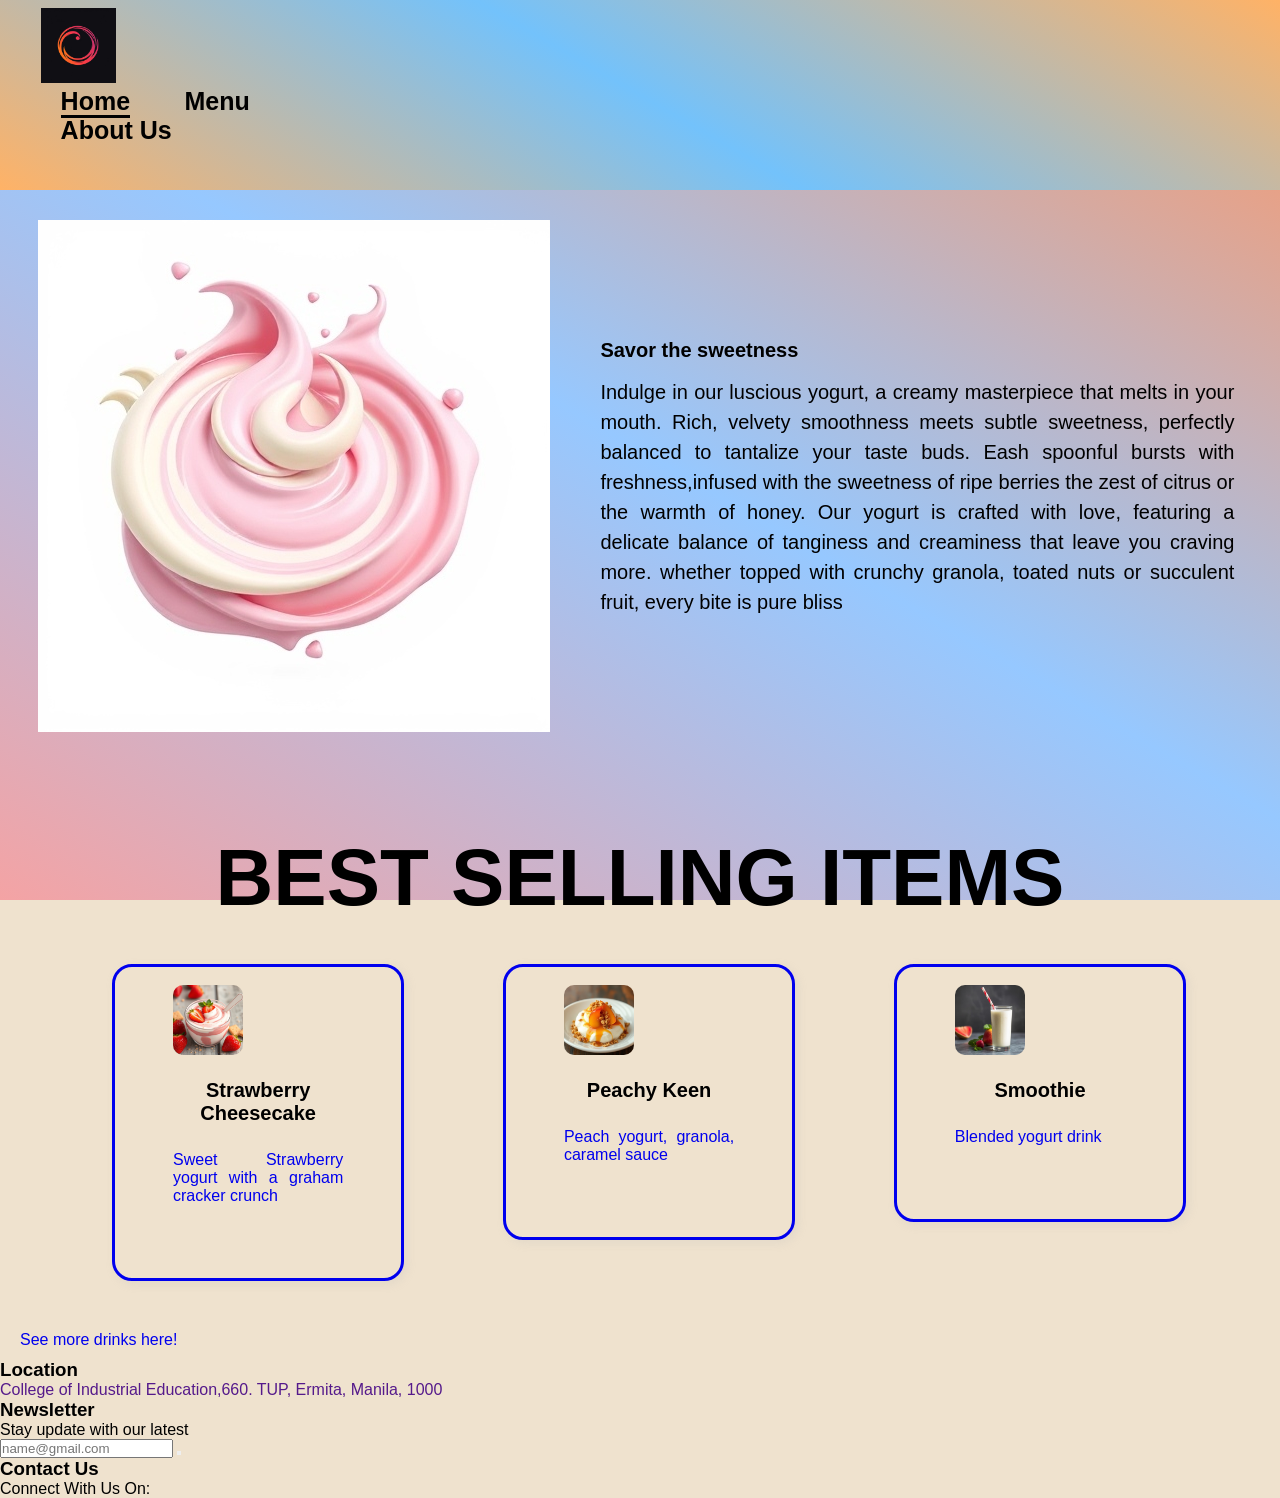
==== 1-index.html @ ffa3ed57 "Add files via upload" ====
<!DOCTYPE HTML>
<html>
<head>
<meta charset="utf-8">
<meta name="viewport" content="width=device-width, initial-scale=1">
<title>Home</title>
<link rel="icon" type="image/x-icon" href="logo.jpg">
<link rel="stylesheet" type="text/css" href="">
<!--css file-->
<link rel="stylesheet" type="text/css" href="1-index.css">
</head>

<body>
	<!--header start-->
	<header class="header">
	<!--logo-->
	<a href="1-index.html" class="logo">
	<img src="logo.jpg">
	</a>

	<!--nav bar start-->
	<nav class="navbar">
		<input type="checkbox" id="check">
		<label form="check" class="check-btn">
		<i class="fas fa-bars"></i>
		</label>
		<ul>
			<li><a class="active" href="1-index.html">Home</a></li>
			<li><a href="2-menu.html">Menu</a></li>
			<li><a href="3-about.html">About Us</a></li>
		</ul>
		<!--nav bar end-->

		<!--hyperlink with icons (search, cart, profile, menu button-->
		 <div class="icons">
      <div class="cart-container" onmouseover="showCartForm()" onmouseout="hideCartForm()">
        <a href="4-cart.htlm">
          <div class="fas fa-shopping-cart" id="cartButton"></div>
        </a>
        <div class="cart-form" id="cartForm">
          <form>
            <div id="cartItems"></div>
            <div id="total-price">Total Price: ₱<span id="totalPrice">0.00</span>
            </div>
          </form>
      </div>
    </div>
      <!-- hyperlink link with icons (search, cart, profile, menu button) -->
  </header>
  <!--header end-->

  <!--page content-->
  <div class="content">
  	<section class="about">
  		<div class="about-img">
  		<img src="yogu.jpg">
  		</div>
  		<div class="about-content">
  			<h2>Savor the sweetness</h2>
  			<p>Indulge in our luscious yogurt, a creamy masterpiece that melts in your mouth. Rich, velvety smoothness meets subtle sweetness, perfectly balanced to tantalize your taste buds. Eash spoonful bursts with freshness,infused with the sweetness of ripe berries the zest of citrus or the warmth of honey. Our yogurt is crafted with love, featuring a delicate balance of tanginess and creaminess that leave you craving more. whether topped with crunchy granola, toated nuts or succulent fruit, every bite is pure bliss</p>
  		</div>
  	</section>
  </div>

  <!--top sellers start-->
  <section class="menu" id="menu">
  	<h1 class="heading">BEST SELLING ITEMS</h1>

  	<div class="menu"> <!--menu opening tag-->
  		<div class="container menu-section">

  			<!--product 1-->
  			<a href="2-menu.html#strawberry-cheesecake">
  				<div class="menu-box">
  				<div class="menu-img">
  					<img src="strawberry_cheesecake.jpg" alt="Strawberry Cheesecake">
  				</div>
  				<div class="menu-content">
  				<h3>Strawberry Cheesecake</h3>
  				<p>Sweet Strawberry yogurt with a graham cracker crunch</p>	
  		</div>
  	</div></a>
<!--product 2-->
  			<a href="2-menu.html#peachy-keen">
  				<div class="menu-box">
  				<div class="menu-img">
  					<img src="peachy_keen.jpg" alt="Peachy Keen">
  				</div>
  				<div class="menu-content">
  				<h3>Peachy Keen</h3>
  				<p>Peach yogurt, granola, caramel sauce</p>	
  		</div>
  	</div></a>

  	<!--product 3-->
  			<a href="2-menu.html#smoothie">
  				<div class="menu-box">
  				<div class="menu-img">
  					<img src="yogurt_smoothie.jpg" alt="Smoothie">
  				</div>
  				<div class="menu-content">
  				<h3>Smoothie</h3>
  				<p>Blended yogurt drink</p>	
  		</div>
  	</div></a>

  	
  </div> <!--menu closing tag-->
  <div class="to-menu">
  	<a href="2-menu.html">See more drinks here!</a>
  </div>
  </section>
  <!--top seller end-->

  <!--about us start-->

  <!--about us end-->

  <script src="2-menu.js"></script>
  <!--footer start-->
  	<section class="container">
 			<div class="footer-box-1">
 				<h3> Location </h3>
 				<div class="footer-loc">
 					<a href="">College of Industrial Education,660. TUP, Ermita, Manila, 1000 </a>
 				</div>
 			</div>
 			<div class="footer-box">
 				<h3>Newsletter</h3>
 				<p>Stay update with our latest</p>
 				<form>
 					<input type="email" name="email" placeholder="name@gmail.com">
 					<button type="submit"><i class="fa-solid fa-right fa-right long"></i></button>
 				</form>
 			</div>
 			<div class="footer-box">
 				<h3>Contact Us</h3>
 				<p>Connect With Us On:</p>
 				<div class="icons">
 					<a href="#"><i class="fa-brands fa-facebook-f"></i></a>
 					<a href="#"><i class="fa-brands fa-instagram"></i></a>
 					<a href="#"><i class="fa-brands fa-twitter"></i></a>
 				</div>

 			</div>
 		</section>
 		<!-- footer end -->


  	
  </div>


</body>
</html>
---- 1-index.css ----
@import url('https://fonts.googleapis.com/css2?family=Poppins&display=swap');
:root{
	main-color:#C68B59;
	dark-main:#9d6536;
	black:#13131a;
	bg:#d7b784;
}

/*overall design*/

*{
	font-family: 'Poppins;', sans-serif;
	margin: 0px; padding:0px;
	outline: none;
	text-decoration:none;
	/*text-transform:capitalize;*/
	transition: .2 linear;
	list-style: none;
}

html {
	scroll-padding-top:9rem ;
	scroll-behavior: smooth;
}

/*body bg*/
body{
	background:linear-gradient(30deg, rgba(244,163,164,1), rgba(150,200,255,1), rgba(255,150,100,1));
	background-color: #efe2ce;
	background-repeat: no-repeat;
	background-position: center;
	background-attachment: fixed;
	background-size: cover;
}

/*header design*/
header{
	background:linear-gradient(30deg, rgba(255, 178, 102, 1), rgba(115,194,251,1), rgba(255, 178, 102, 1));
	display: flex;
	align-items: center;
	/*justify-content:center;*/
	padding: 0.5rem 2%;
	position: fixed;
	top: 0; left: 0; right: 0;
	z-index: 1000px;
	flex-wrap: wrap;
}


.header .logo img{
	height: 75px;
	margin-left: 15px;
}

.header .navbar {
	margin-right: 70%;
}

.header .navbar a{
color: #000000;
font-size: 25px;
margin-left: 35px;
margin-right: 15px;
font-weight: bold;
}

nav ul li {
	display: inline-block;
}

.header .navbar a:hover, a.active{
	color: maroon;
	border-bottom: .2rem solid black;
	transition: .3s;
}

.check-btn{
	font-size: 30px;
	color: black;
	margin-left: 15px;
	cursor: pointer;
	display: none;
}

.check-btn:hover{
	color: floralwhite;
	transition: .3s;
}

#check{
	display: none;
}

/*RESPONSIVE MENU*/

@media(max-width:1020px){
	.header .navbar{
		margin-right: 25px;
	}

	.check-btn{
		display: block;
}

ul{
	position: fixed;
	width: 100%;
	height: 100%;
	background-color:  var(--dark-main);
	top: 90px;
	left: -100%;
	text-align: center;
	transition: all .3s;
}

nav ul li{
	display: block;
}

nav ul li a{
	font-size: 45px;
	color: floralwhite;
	font-weight: bold;
	line-height: 120px;
}



.header .navbar ul li a:hover, a.active{
	background:none;
	color: var(--bg);
	border-bottom: .3rem solid var(--bg);
	transition: .2s;
}

#check:checked ~ ul {
	left: 0;
	}

}
/*RESPONSIVE MENU*/


/*ICONS-CART-USER*/

.header .icons div{
	cursor: pointer;
	padding-right: 12px;
	color: var(--black);
	font-size: 32px;
	border: none;
	display: inline-block;
}


.header .icons div:hover {
	color: floralwhite;
	transition: .3s;
}

/*ICONS - CART-USER*/

.header .search-form{
		margin-left: 240px;
	}

.header .search-form input{
		height: 50px;
		width: 340px;
		font-size: 1.6rem;
		color: var(--black);
		text-transform: none;
		background: whitesmoke;
		border-radius: 50px;
		border-color: var(--main-color);
		margin-right: 17px;
		padding: 10px;
	}

@media(max-width:1020px){
		.header .search-form input{
			height: 40px;
			width: 300px;
		}
	}



	/*header end*/

/*CONTENT START*/
.content{
	width: 95%;
	margin-left: 3%;
	margin-top: 150px;
}

	/*FIRST PART*/
	.about{
		display: flex;
		justify-content: space-between;
		align-items: center;
		flex-wrap: wrap;
		padding-top: 70px;
		padding-bottom: 70px;
	}
.about.image{
	flex:1;
	overflow: hidden;
}

.about-image img{
	max-width: 101%;
	height: auto;
	display: block;
	transition: 0.5s ease;
}

	/*.about-image:hover img{
	tranform:scale(1.1);
	}*/
	.about-content{
		flex:1 ;
	}

	.about-content h2{
		font-size: 20px;
		margin-bottom: 15px;
		margin-left: 50px;
		color: #000;
		margin-right:20px ;
	}

	.about-content p{
		font-size: 20px;
		line-height: 1.5;
		color: #000;
		margin-left: 50px;
		margin-right: 20px;
		text-align: justify;
	}

	.about-content .buy-now:hover{
		background-color: var(--darkmain);
	}

		/*SECOND PART*/

		.header .search-form label{
		cursor: pointer;
		font-size: 2.2rem;
		margin-right:1rem ;
		color: var(--black);
	}

	.header .search-form label:hover{
		color: var(--main-color);
	}

	/*for heading*/
	.heading{
		font-size: 5rem;
		text-align: center;
	}
	.heading span {
		color: var(--dark-main);
	}
	.heading-description{
		text-align: center;
		padding: 1.3rem 0;
		font-size: 1.6rem;
		font-weight: bold;
	}
	/*catergory-text start*/
	.menu .category-text{
		border: black;
		border-radius: 4px;
		border-style: solid;
		display: inline-block;
		font-size: 40px;
		margin-left: 20%;
		padding: 1rem;
	}
	/*category-text end*/

	/*top selling start*/
	.menu .heading{
		margin-top: 2%;
	}
	/*for styling menu*/
	.menu .container{
		display: grid;
		grid-template-columns:repeat(auto-fit, minmax(5rem, 1fr));
		gap: 0.3rem;
		padding: 2.5rem 0;
		grid-row-gap: 7rem;
		padding-left: 7rem;
	}
	.menu .container .menu-box{
		/*background:var(--white);*/
		/*Change the width and height as needed*/
		width: 70%; /*adjsut the width*/
		max-width: 400%; /*You can a maximum width if needed*/
		/*height:100%;*/
		/*adjust the height*/
		max-height: 200%;
		/*cursor:pointer;*/
		box-shadow: 3px 3px 10px rgba(179, 179, 179, 0.2);
		border-radius: 20px;
		padding: 0.5rem;
		border: var(--dark-main);
		border-radius: 20px;
		border-style: solid;
		border-width: 3px;
	}

	.menu .container .menu-box img{
		width: 70px;
		border-radius: 10px;
		margin-top: 10px;
		margin-left: 50px;
	}

	.menu .container .menu-box .menu-content {
		padding: 1.2rem;
		padding-left: 50px;
		padding-right: 50px;
		/*margin-left:40px;*/
		text-align: justify;
	}
	.menu .container .menu-box .menu-content h3{
		font-size: 20px;
		padding-top: 1px;
		margin-bottom:5px;
		text-align: center;
		color: black;
		/*padding-left:10px;*/
	}

	.menu .container .menu-box .menu-content p{
		font-size: 16px;
		padding:1.3rem 0;
		margin-bottom: 25px;
		color: var(--black);
	}

	.menu .comtainer .menu-box .menu-content a{
		font-size: 17px;
		color: #fff;
		background-color: var(--main-color);
		margin-left: 50px;
		border-radius: 50px;
		border-color: var(--dark-main);
		border-style: solid;
		padding: 5px;
		padding-right: 10px;
		padding-left: 10px;
	}

	.menu .container .menu-box .menu-content a:hover{
		background-color: var(--dark-main);
	}

	/*.menu .container .menu-box:hover img{
	transform:scale(1.1);
	trasition-duration:0.3s;
	}*/

	.menu .container .menu-box:hover{
		box-shadow: 0px 0px 10px 0px #865439;
	}

	.menu .to-menu{
		display: flex;
		flex-wrap: wrap;
		padding: 10px 20px;
	}

	.menu .to-menu a:hover{
		background-color: var(--dark-main);
	}

	/*top selling end*/

	/*CONTENT END*/

	/*FOOTER START*/
	.footer{
		width: 100%;
		height: auto;
		background: var(--bg);
		background-size: cover;
		background-repeat: no-repeat;
		padding-top: 1rem;
		margin-top: 3rem;
	}
	.footer .container{
		display: grid;
		grid-template-columns: repeat(autofit, minmax(2, 1fr));
		padding: 0.5rem 0;
	}

	.footer .contaner .footer-box{
		padding: 1rem;
		margin-left: 50px;
	}

	.footer .container .footer-box-1 .navbar a{
		color: black;
		text-decoration: none;
		font-size: 1.5rem;
	}

	.footer .container .footer-box-1{
		margin-left: 50px;
		padding: 0.1rem;
	}
	.footer .container .footer-box-1 h3{
		color: black;
		font-size: 1.8rem;
		letter-spacing: 0.1rem;
	}
	.footer .container .footer-box-1 .footer-loc a{
		color: black;
		font-size: 20px;
	}

	/*general text format start*/
	.footer .container .footer-box h3{
		color: black;
		font-size: 1.8rem;
		font-weight: bolder;
		letter-spacing: 0.1rem;
	}

	.footer .container .footer-box p{
		color: black;
		font-size: 1.5rem;
		line-height: 2.5rem;
		padding: 1.2rem 0;
	}
	.footer .comtainer .footer-box button{
		font-size: 100px;
	}

	/*general text format end*/

	.footer .container .footer-box form input{
		width: 70%;
		padding: 1rem;
		border-radius: 40px;
	}

	.footer .container .footer-box p a{
		color: var(--bg);
	}
	.footer .container .footer-box form button{
		background: var(--bg);
		color: black;
		padding: 1rem;
		cursor: pointer;
		border: none;
		font-size: 20px;
	}

	.footer .container .footer-box div a{
		margin:0.5rem;
		color: black;
		display: inline-block;
		width: 3rem;
		height: 3rem;
		line-height: 3rem;
		text-align: center;
	}
	.footer .container .footer-box .icons {
		font-size: 50px;
	}
	.footer .container .footer-box .icons a{
		display: flex;
	}

	.footer .container .footer-box .icons a:hover{
		color: floralwhite;
		font-size: 60px;
	}

	/*FOOTER END*/

	/*--CART FORM--*/
	.cart-container{
		position: relative;
		display: inline-block;
	}
	#cart-form{
		scrollbar-width: none;
		-ms-overflor-style:none;
	}

	#cart-form::-webkit-scrollbar{
		display: none;
	}

	#cartForm{
		display: none;
		position: absolute;
		top: 100%;
		left: -450%;
		background-color: #fff;
		border: 1px solid #ccc;
		padding: 10px;
		box-shadow: 0px 4px 8px rgba(0, 0, 0, 0.1);
		z-index: 1;
		width: 325px;
		height: 475px;
	}

	#cartItems{
		display: flex;
		flex-direction: column;
		max-height: 475px;
		overflow-y: auto;
	}

	#cartItems::-webkit-scrollbar{
		width: 12px;
	}

	#cartItems ::-webkit-scrollbar-track{
		background-color: #f1f1f1;
	}

	#cartItems::-webkit-scrollbar-thumb{
		background-color: #888;
		border-radius: 6px;
	}
	#cartItems::-webkit-scrollbar-thumb:hover{
		background-color: #555;
	}

	#cartItems > div{
		border-bottom: 1px solid #ccc;
		padding: 20px 0;
		display: flex;
	}

	#cartItems img{
		width: 50%;
		height: 50%;
		margin-right: 10px;
		margin-top: -20px;
	}

	#cartItems .cart-item-info{
		flex-grow: 1;
	}

	#cartItems .cart-item-info h4{
		margin:0 ;
		font-size: 15px;
	}

	#total-price{
		font-weight: bolder;
		font-size: 25px;
		border: solid;
		border-width: 3px;
		border-color: #555;
		display: block;
		padding: 5px;
		text-align: center;
		color: black;
	}

	#cartItems .cart-item-info p{
		margin:0;
		font-size: 15px;
		color: black;
	}

	#cartItems .quantity-label{
		font-weight: bold;
		font-size: 15px;
		text-align: center;
		border-radius: 8px;
		border-style: solid;
		padding: 0.3rem;
	}

	#cartItems::-webkit-scrollbar{
		width: 0;
		height: 0;
		display: none;
	}

	.quantity-controls input[type="number"]{
		width: 40px;
		padding: 3px;
		border: 1px solid #ccc;
		border-radius: 4px;
		margin:0 1px;
		box-sizing: border-box;
		text-align: center;

	}

	#cartItems .quantity-label{
		font-weight: bold;
		font-size: 15px;
		text-align: center;
		border-radius: 8px;
		border-style: solid;
		padding: 0.3rem;
	}

	#cartItems::-webkit-scrollbar{
		width:0;
		height:0;
		display: none;
	}

	.quantity-controls input[type="number"]{
		width: 40px;
		padding: 3px;
		border: 1px solid #ccc;
		border-radius: 4px;
		margin: 0 1px;
		box-sizing: border-box;
		text-align: center;
	}

	.product-info label[for="quantity"]{
		font-weight: bold;
		color: #785148;
		margin-right: 1px;
	}

	.close-btn{
		height: 100%;
		top: 5px;
		background-color: #6f4e37;
		color: #fff;
		padding: 5px;
		border-radius: 50%;
		display: inline-block;
		line-height: 1;
		font-size: 25px;
	}

	.quantity-label{
		margin-top: 5px;
		font-weight: bold;
	}


/*FOOTER END*/
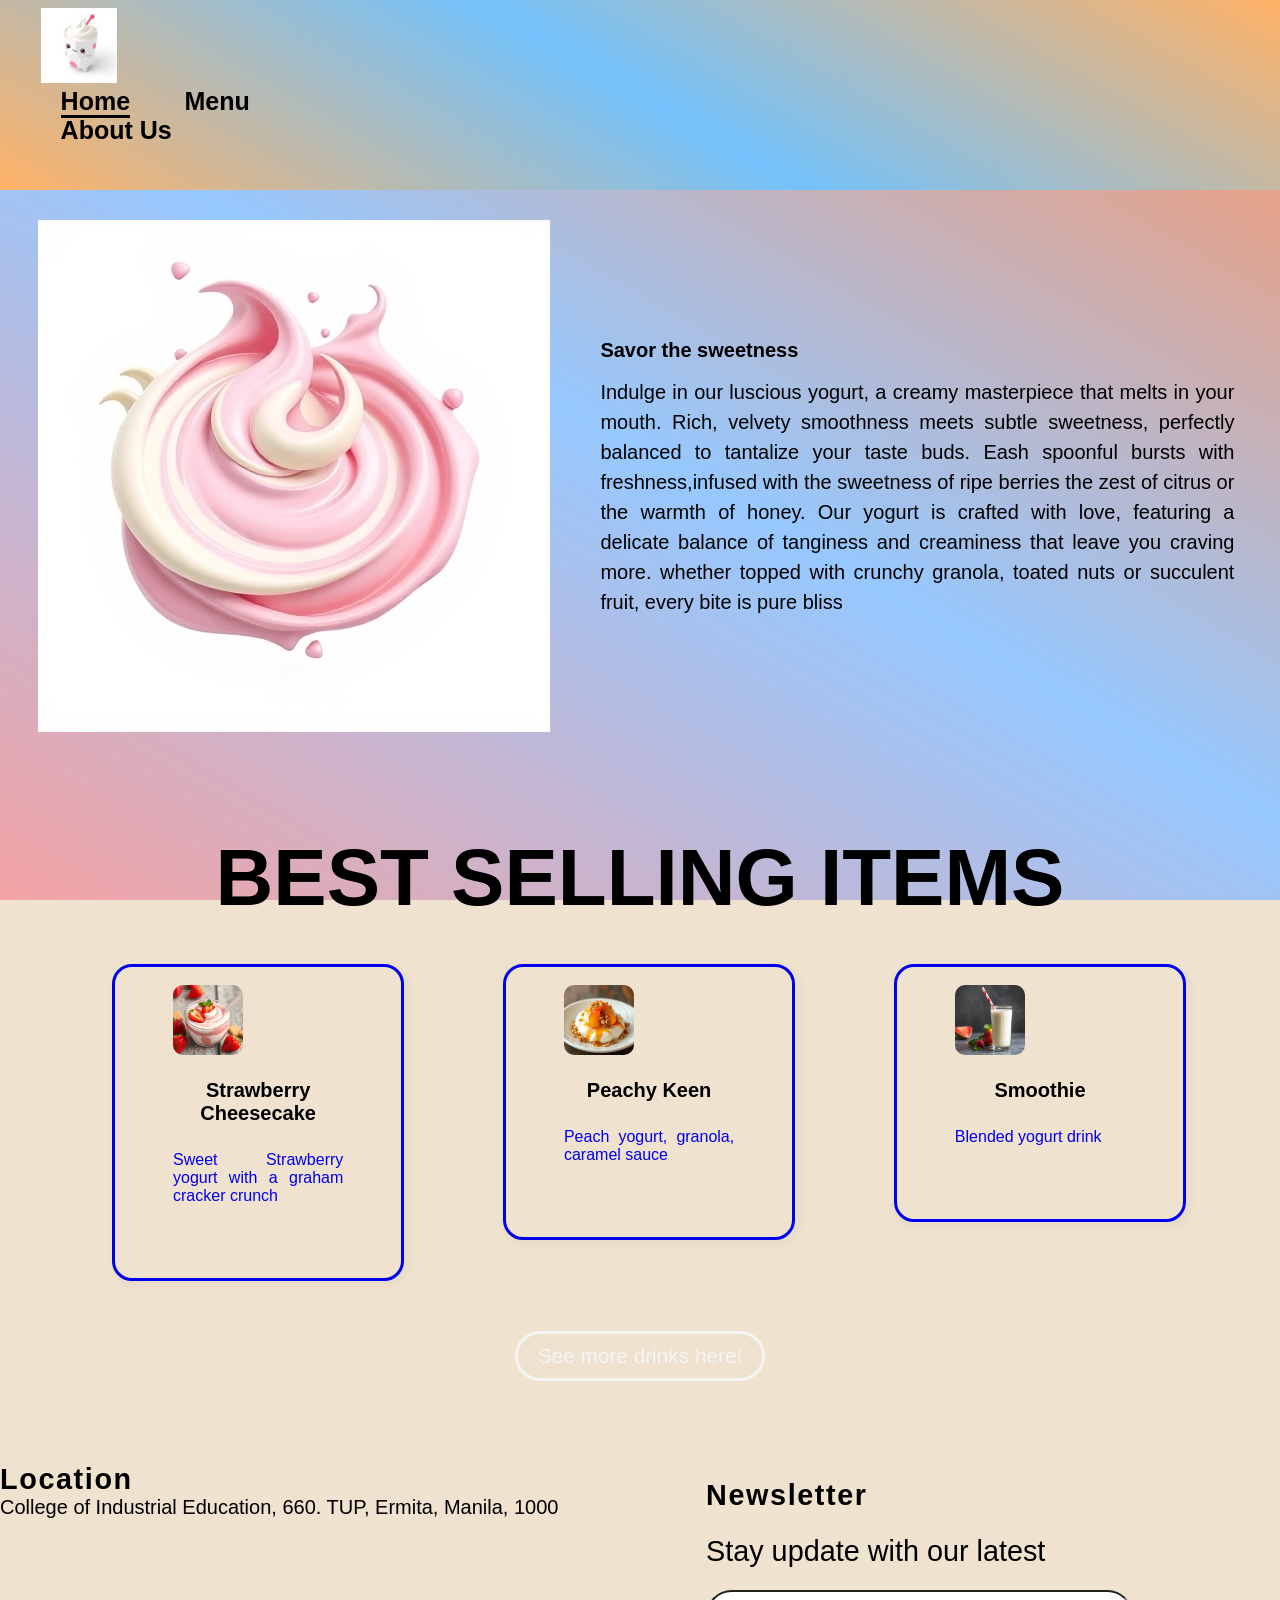
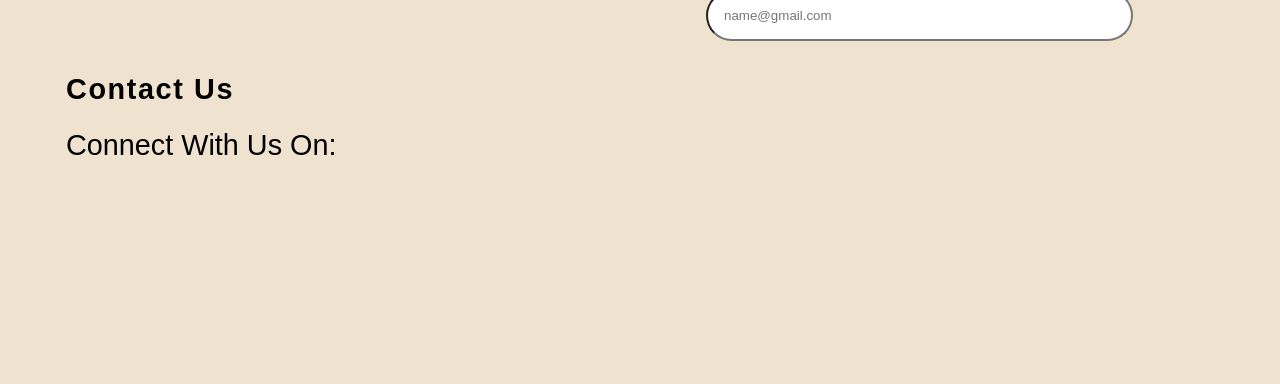
==== commit 59250646: "Add files via upload" ====
--- a/1-index.html
+++ b/1-index.html
@@ -4,7 +4,7 @@
 <meta charset="utf-8">
 <meta name="viewport" content="width=device-width, initial-scale=1">
 <title>Home</title>
-<link rel="icon" type="image/x-icon" href="logo.jpg">
+<link rel="icon" type="image/x-icon" href="new logo.jpg">
 <link rel="stylesheet" type="text/css" href="">
 <!--css file-->
 <link rel="stylesheet" type="text/css" href="1-index.css">
@@ -15,7 +15,7 @@
 	<header class="header">
 	<!--logo-->
 	<a href="1-index.html" class="logo">
-	<img src="logo.jpg">
+	<img src="new logo.jpg">
 	</a>
 
 	<!--nav bar start-->
@@ -118,32 +118,39 @@
 
   <script src="2-menu.js"></script>
   <!--footer start-->
-  	<section class="container">
- 			<div class="footer-box-1">
- 				<h3> Location </h3>
- 				<div class="footer-loc">
- 					<a href="">College of Industrial Education,660. TUP, Ermita, Manila, 1000 </a>
- 				</div>
- 			</div>
- 			<div class="footer-box">
- 				<h3>Newsletter</h3>
- 				<p>Stay update with our latest</p>
- 				<form>
- 					<input type="email" name="email" placeholder="name@gmail.com">
- 					<button type="submit"><i class="fa-solid fa-right fa-right long"></i></button>
- 				</form>
- 			</div>
- 			<div class="footer-box">
- 				<h3>Contact Us</h3>
- 				<p>Connect With Us On:</p>
- 				<div class="icons">
- 					<a href="#"><i class="fa-brands fa-facebook-f"></i></a>
- 					<a href="#"><i class="fa-brands fa-instagram"></i></a>
- 					<a href="#"><i class="fa-brands fa-twitter"></i></a>
- 				</div>
+  	 <section class="footer">
+          
+          <div class="container">
+            <div class="footer-box-1">
+              <h3>Location</h3>
+              <div class="footer-loc">
+                <a href="https://www.google.com/maps/place/TUP+-+College+of+Industrial+Education/@14.5873937,120.9848474,17z/data=!3m1!4b1!4m6!3m5!hufyifif" target=_blank>College  of Industrial Education, 660. TUP, Ermita, Manila, 1000</a>
+              </div>
+            </div>
 
- 			</div>
- 		</section>
+            <div class="footer-box">
+              <h3>Newsletter</h3>
+              <p>Stay update with our latest</p>
+              <form>
+                <input type="email" name="email" placeholder="name@gmail.com">
+                <button type="submit"><i class="fa-solid fa-right-long"></i></button>
+
+              </form>
+
+            </div>
+
+            <div class="footer-box">
+            <h3>Contact Us</h3>
+            <p>Connect With Us On:</p>
+            <div class="icons">
+            <a href="#"><i class="fa-brands fa-facebook-f"></i></a>
+            <a href="#"><i class="fa-brands fa-instagram"></i></a>
+            <a href="#"><i class="fa-brands fa-twitter"></i></a>
+          </div>
+
+        </div>
+      </div>
+        </section>
  		<!-- footer end -->
 
 
--- a/1-index.css
+++ b/1-index.css
@@ -376,6 +376,20 @@
 		padding: 10px 20px;
 	}
 
+	.menu .to-menu a{
+		color: whitesmoke;
+		background-color: var(--main-color);
+		font-size: 1.3rem;
+		border-radius: 50px;
+		border-color: var(--dark-main);
+		border-style: solid;
+		padding: 10px 20px;
+		margin: auto;
+		text-decoration: none;
+		transition: 0.3s ease;
+		text-align: center;
+	}
+
 	.menu .to-menu a:hover{
 		background-color: var(--dark-main);
 	}
@@ -388,38 +402,35 @@
 	.footer{
 		width: 100%;
 		height: auto;
-		background: var(--bg);
+		background:var(--bg);
 		background-size: cover;
 		background-repeat: no-repeat;
 		padding-top: 1rem;
 		margin-top: 3rem;
 	}
+
 	.footer .container{
 		display: grid;
-		grid-template-columns: repeat(autofit, minmax(2, 1fr));
+		grid-template-columns: repeat(auto-fit, minmax(30rem, 1fr));
 		padding: 0.5rem 0;
 	}
 
-	.footer .contaner .footer-box{
+	.footer .container .footer-box{
 		padding: 1rem;
 		margin-left: 50px;
 	}
 
-	.footer .container .footer-box-1 .navbar a{
-		color: black;
-		text-decoration: none;
-		font-size: 1.5rem;
-	}
-
-	.footer .container .footer-box-1{
+	.footer .comntainer .footer-box-1{
 		margin-left: 50px;
-		padding: 0.1rem;
-	}
+		padding: 1rem;
+	}
+
 	.footer .container .footer-box-1 h3{
 		color: black;
 		font-size: 1.8rem;
 		letter-spacing: 0.1rem;
 	}
+
 	.footer .container .footer-box-1 .footer-loc a{
 		color: black;
 		font-size: 20px;
@@ -433,57 +444,60 @@
 		letter-spacing: 0.1rem;
 	}
 
-	.footer .container .footer-box p{
+	.footer .container .footer-box p {
 		color: black;
-		font-size: 1.5rem;
+		font-size: 1.8rem;
 		line-height: 2.5rem;
 		padding: 1.2rem 0;
 	}
-	.footer .comtainer .footer-box button{
-		font-size: 100px;
-	}
-
 	/*general text format end*/
 
-	.footer .container .footer-box form input{
+	.footer .container .footer-box form input {
 		width: 70%;
 		padding: 1rem;
 		border-radius: 40px;
 	}
 
-	.footer .container .footer-box p a{
+	.footer .container .footer-box p a {
 		color: var(--bg);
 	}
-	.footer .container .footer-box form button{
-		background: var(--bg);
-		color: black;
-		padding: 1rem;
-		cursor: pointer;
-		border: none;
-		font-size: 20px;
-	}
-
-	.footer .container .footer-box div a{
-		margin:0.5rem;
-		color: black;
-		display: inline-block;
-		width: 3rem;
-		height: 3rem;
-		line-height: 3rem;
-		text-align: center;
-	}
-	.footer .container .footer-box .icons {
-		font-size: 50px;
-	}
-	.footer .container .footer-box .icons a{
-		display: flex;
-	}
-
-	.footer .container .footer-box .icons a:hover{
-		color: floralwhite;
-		font-size: 60px;
-	}
-
+
+	.footer .container .footer-box form button { 
+	background: var(--bg);
+	color: black;
+	padding: 1rem;
+	/*cursor:pointer;*/
+	border: none;
+	font-size: 20px;
+ 	}
+
+ 	.footer .container .footer-box div a {
+ 		margin: 0.5rem;
+ 		color: black;
+ 		display: inline-block;
+ 		width: 3rem;
+ 		height: 3rem;
+ 		line-height: 3rem;
+ 		text-align: center;
+ 	}
+
+ 	.footer .container .footer-box .icons{
+ 		font-size: 50px;
+ 	}
+
+ 	.footer .container .footer-box .icons button:hover{
+ 		/*font-size:50px;*/
+ 		color: floralwhite;
+ 	}
+
+ 	.footer .container .footer-box .icons a {
+ 		display: flex;
+ 	}
+
+ 	.footer .container .footer-box .icons a:hover{
+ 		color: floralwhite;
+ 		font-size: 60px;
+ 	}
 	/*FOOTER END*/
 
 	/*--CART FORM--*/
